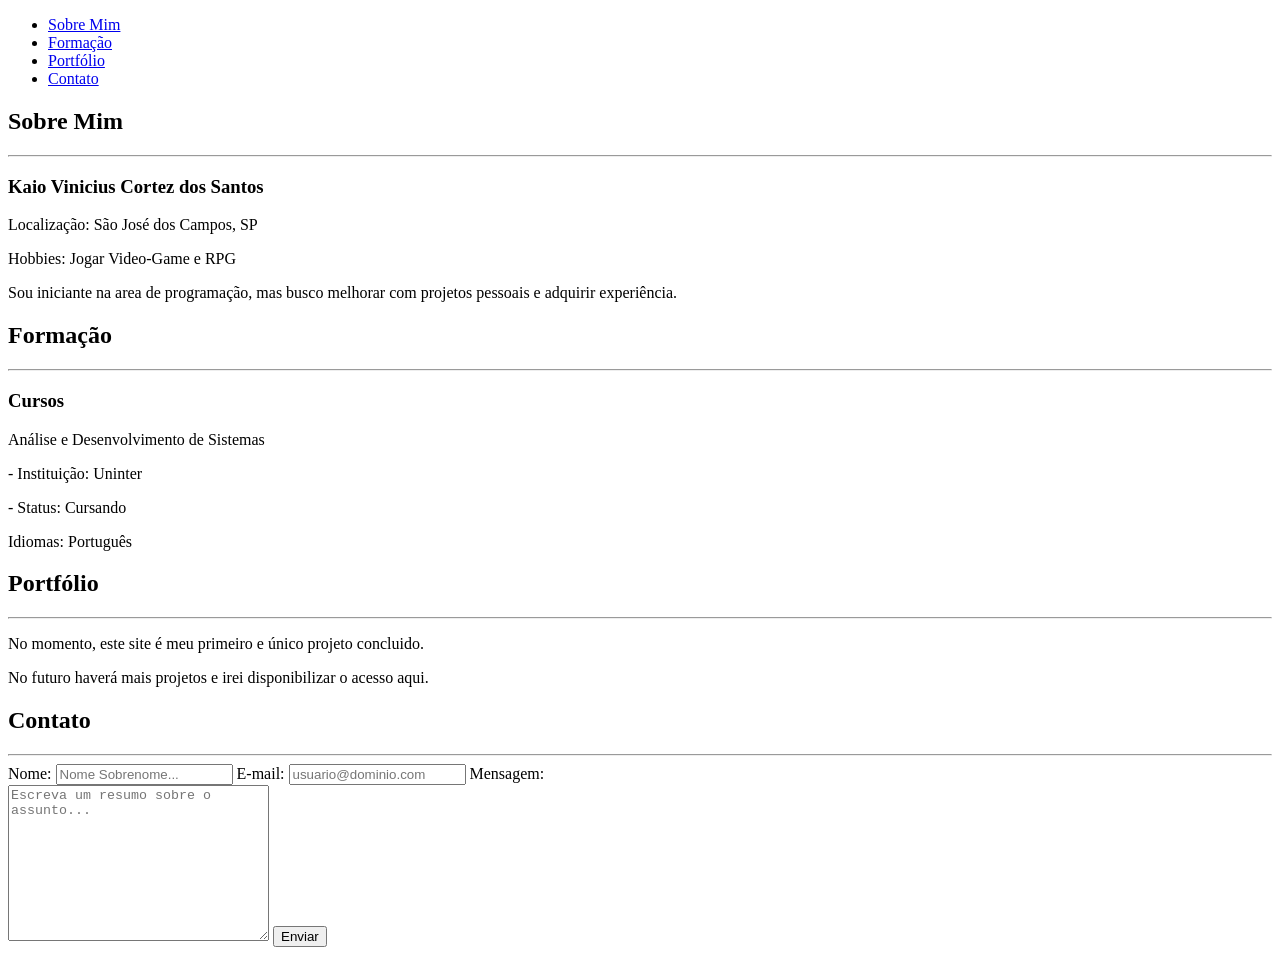
==== index.html @ d38486ca "Rename pagina.html to index.html" ====
<!DOCTYPE html>
<html lang="pt-br">
<head>
    <meta charset="UTF-8">
    <meta name="viewport" content="width=device-width, initial-scale=1.0">
    <title>Portifólio Pessoal</title>
    
    <!-- link externo css e javaScript -->
    <link rel="stylesheet" href="estilo.css">
    <script src="script.js" defer></script> 

</head>
<body>

    <!-- Container Principal -->
    <div class="container"> 
        
        <!-- Barra de Navegação -->
        <nav>
            <ul class="nav">
                <li><a href="#sobreMim" class="nav-link">Sobre Mim</a></li>
                <li><a href="#formacao" class="nav-link">Formação</a></li>
                <li><a href="#portifolio" class="nav-link">Portfólio</a></li>
                <li><a href="#contato" class="nav-link">Contato</a></li>
            </ul>
        </nav>

        <!-- Seção Sobre Mim -->
        <div id="sobreMim">
            <h2>Sobre Mim</h2><hr>
                <h3>Kaio Vinicius Cortez dos Santos</h3>

                <p>Localização: São José dos Campos, SP</p>

                <p>Hobbies: Jogar Video-Game e RPG</p>

                <p>Sou iniciante na area de programação, mas busco melhorar com projetos pessoais e adquirir experiência.</p>
        </div>

        <!-- Seção Formação -->
        <div id="formacao">
            <h2>Formação</h2>
            <hr>
            <h3>Cursos</h3>
                <p>Análise e Desenvolvimento de Sistemas</p>
                <p>- Instituição: Uninter</p>
                <p>- Status: Cursando</p>
                <p>Idiomas: Português</p>
        </div>

        <!-- Seção Portifólio -->
        <div id="portifolio">
            <h2>Portfólio</h2>
            <hr>
                <p>No momento, este site é meu primeiro e único projeto concluido.</p>
                <p>No futuro haverá mais projetos e irei disponibilizar o acesso aqui.</p>
        </div>

        <!--Seção Contato -->
        <div id="contato">
            <h2>Contato</h2>
            <hr> 

            <!-- Formulário para Contato -->
            <form action="" method="post" id="formContato">

                <label for="name">Nome: </label>
                <input type="text" name="nome" id="name" placeholder="Nome Sobrenome..." required>

                <label for="mail">E-mail: </label>
                <input type="email" name="email" id="mail" placeholder="usuario@dominio.com" pattern="[a-z0-9._%+-]+@[a-z0-9.-]+\.[a-z]{2,4}$" required>

                <label for="msg">Mensagem: </label> <br>
                <textarea name="mensagem" id="msg" cols="30" rows="10" placeholder="Escreva um resumo sobre o assunto..." ></textarea>
                    
                <input type="submit" value="Enviar" id="botaoContato">
            </form>
        </div>
    </div>
</body>
</html>
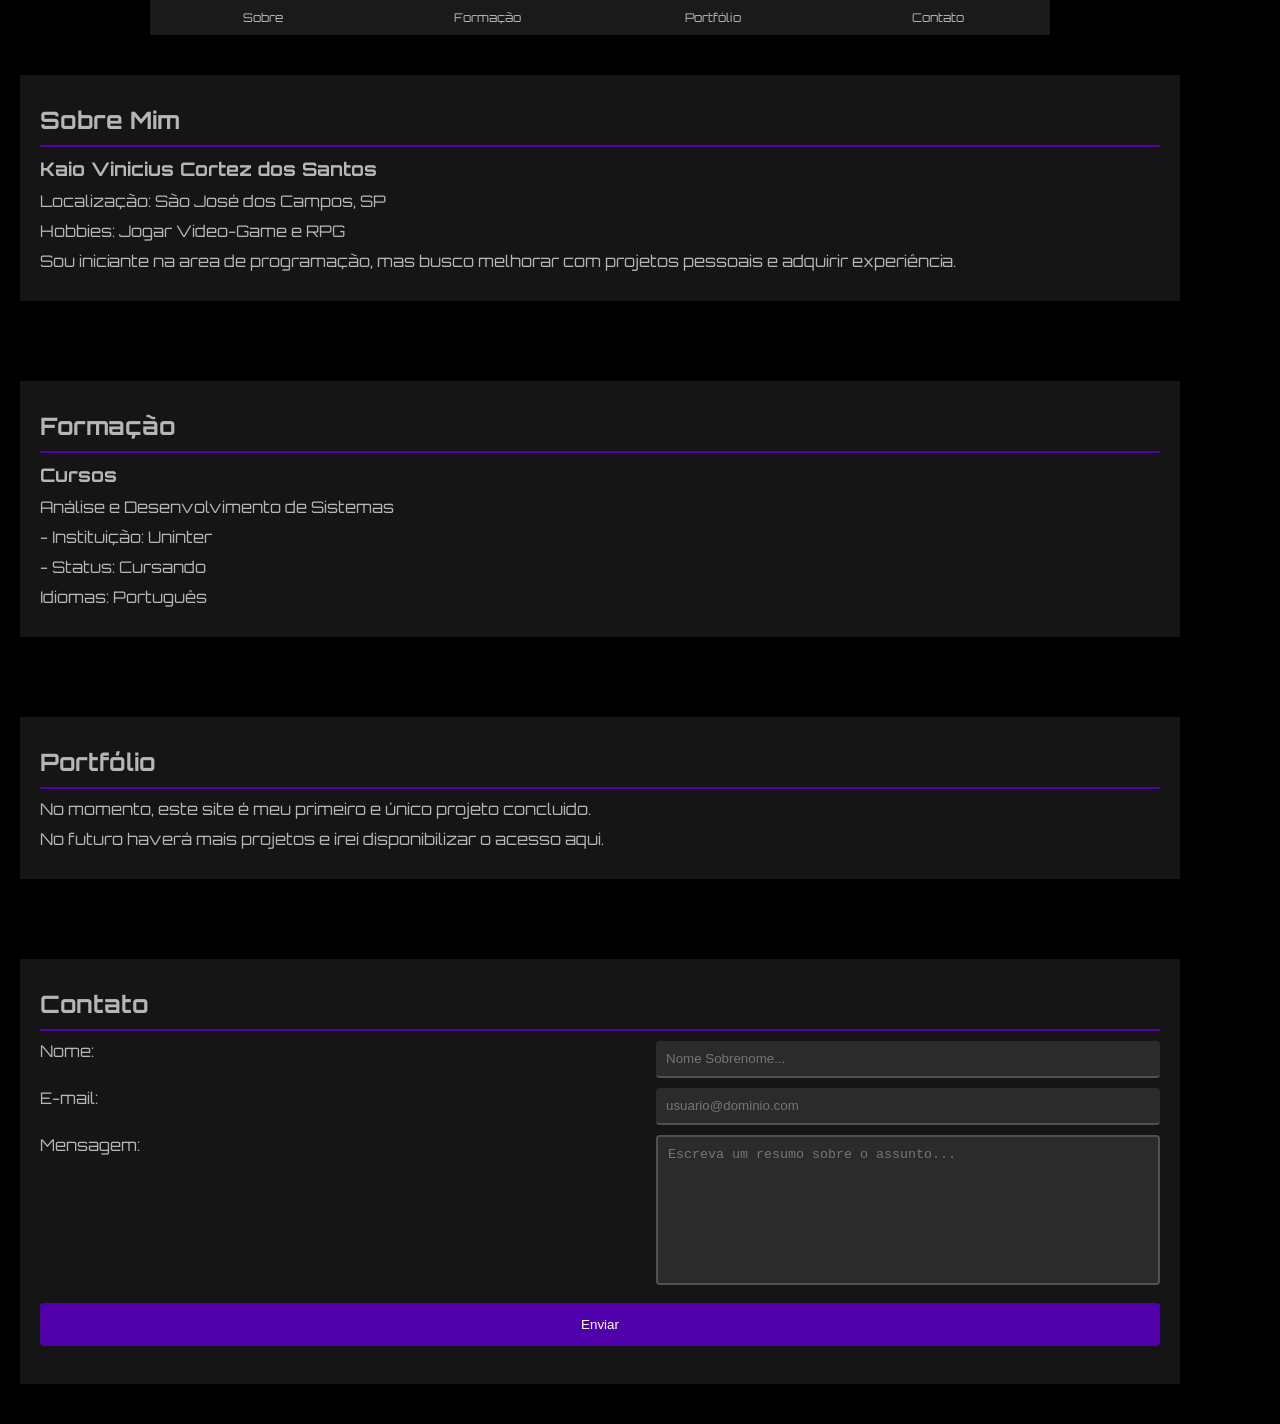
==== commit d335a9f6: "Fix HTML formatting and structure" ====
--- a/index.html
+++ b/index.html
@@ -18,7 +18,7 @@
         <!-- Barra de Navegação -->
         <nav>
             <ul class="nav">
-                <li><a href="#sobreMim" class="nav-link">Sobre Mim</a></li>
+                <li><a href="#sobreMim" class="nav-link">Sobre</a></li>
                 <li><a href="#formacao" class="nav-link">Formação</a></li>
                 <li><a href="#portifolio" class="nav-link">Portfólio</a></li>
                 <li><a href="#contato" class="nav-link">Contato</a></li>
--- a/estilo.css
+++ b/estilo.css
@@ -0,0 +1,187 @@
+/* Import de fonte Orbitron e inter */
+@import url('https://fonts.googleapis.com/css2?family=Inter:wght@100..900&family=Orbitron:wght@400..900&display=swap');
+
+/* Reset */
+* {
+    margin: 0;
+    padding: 0;
+    box-sizing: border-box;
+}
+
+/* Estilização de seleção */
+::selection {
+    color: #000;
+    background-color: #3e0085;
+}
+
+/* Estilização geral da pagina */
+body {
+    background-color: black;
+    color: #b6b6b6;
+    font-family: "Orbitron", sans-serif;
+}
+
+/* Container Principal */
+.container {
+    display: flex;
+    flex-wrap: wrap;
+    width: 100%;
+    max-width: 1200px;
+    justify-self: center;
+}
+
+/* Barra de navegação */
+nav {
+    background-color: #1a1a1a;
+    width: 75%;
+    margin: 0px 12.5%;
+}
+
+/* Lista não ordenada da barra de navegação */
+nav ul {
+    display: flex;
+    justify-content: space-around;
+}
+
+/* Itens da lista de navegação */
+nav li {
+    list-style-type: none;
+    width: 25%;
+}
+
+/* Links de Navegação */
+nav a {
+    text-align: center;
+    text-decoration: none;
+    color: #b6b6b6;
+    display: block;
+    padding: 10px;
+    font-size: 12px;
+    transition: 0.5s;
+}
+nav a:hover {
+    background-color: #4f00aa;
+}
+
+
+/* Quebra tématica */
+hr {
+    border: none;
+    background-color: #4f00aa;
+    height: 2px;
+}
+
+/* Estilo padrão das Seções */
+div > div {
+    width: 100%;
+    background-color: #151515;
+    padding: 20px;
+    margin: 40px 20px;
+}
+
+div > div > * {
+    margin: 10px 0;
+}
+
+/* Formulário de contato */
+#contato form {
+    display: flex;
+    flex-wrap:wrap;
+    justify-content: space-between;
+}
+
+label {
+    min-width: 48%;
+    margin-bottom: 10px;
+}
+
+/* Campos de entrada */
+input{
+    min-width: 45%;
+    margin-bottom: 10px;
+    border: 1px solid #505050;
+    border-width: 0 0 2px 0;
+    background-color: #2b2b2b;
+    border-radius: 4px;
+    padding: 10px;
+    color: #b6b6b6;
+    transition: 0.2s;
+}
+
+input:hover {
+    background-color: #383838;
+}
+
+input:focus {
+    border-color: #4f00aa;
+    border-width: 0 0 3px 0;
+}
+
+/* Área de Mensagem */ 
+textarea {
+    min-width: 45%;
+    height: 150px;
+    margin-bottom: 10px;
+    border: 2px solid #505050;
+    background-color: #2b2b2b;
+    border-radius: 4px;
+    padding: 10px;
+    color: #b6b6b6;
+    resize: none;
+}
+
+textarea:hover {
+    background-color: #383838;
+}
+
+textarea:focus {
+    border-color: #4f00aa;
+}
+
+/* Botão de envio */
+input[type=submit] {
+    width: 100%;
+    background-color: #4f00aa;
+    color: white;
+    padding: 14px;
+    margin: 8px 0;
+    border: none;
+    border-radius: 4px;
+    cursor: pointer;
+}
+
+input[type=submit]:hover {
+    background-color: #3e0085;
+}
+
+/* Destaque temporario acessada pela navegação */
+.destaque {
+    animation: destaqueSecao 2s ease;
+}
+
+@keyframes destaqueSecao {
+    0% {
+        box-shadow: 0 0 0px #4f00aa;
+    }
+    50% {
+        box-shadow: 0 0 20px #4f00aa;
+    }
+    100% {
+        box-shadow: 0 0 0px #4f00aa;
+    }
+}
+
+/* Ajustes para dispositivos móveis */
+@media screen and (max-width: 700px) {
+    nav a {
+        font-size: 10px;
+    }
+    
+    label,
+    input,
+    input[type=submit],
+    select, textarea {
+        flex: 100%;
+        min-width: 100%;
+    }
+}
